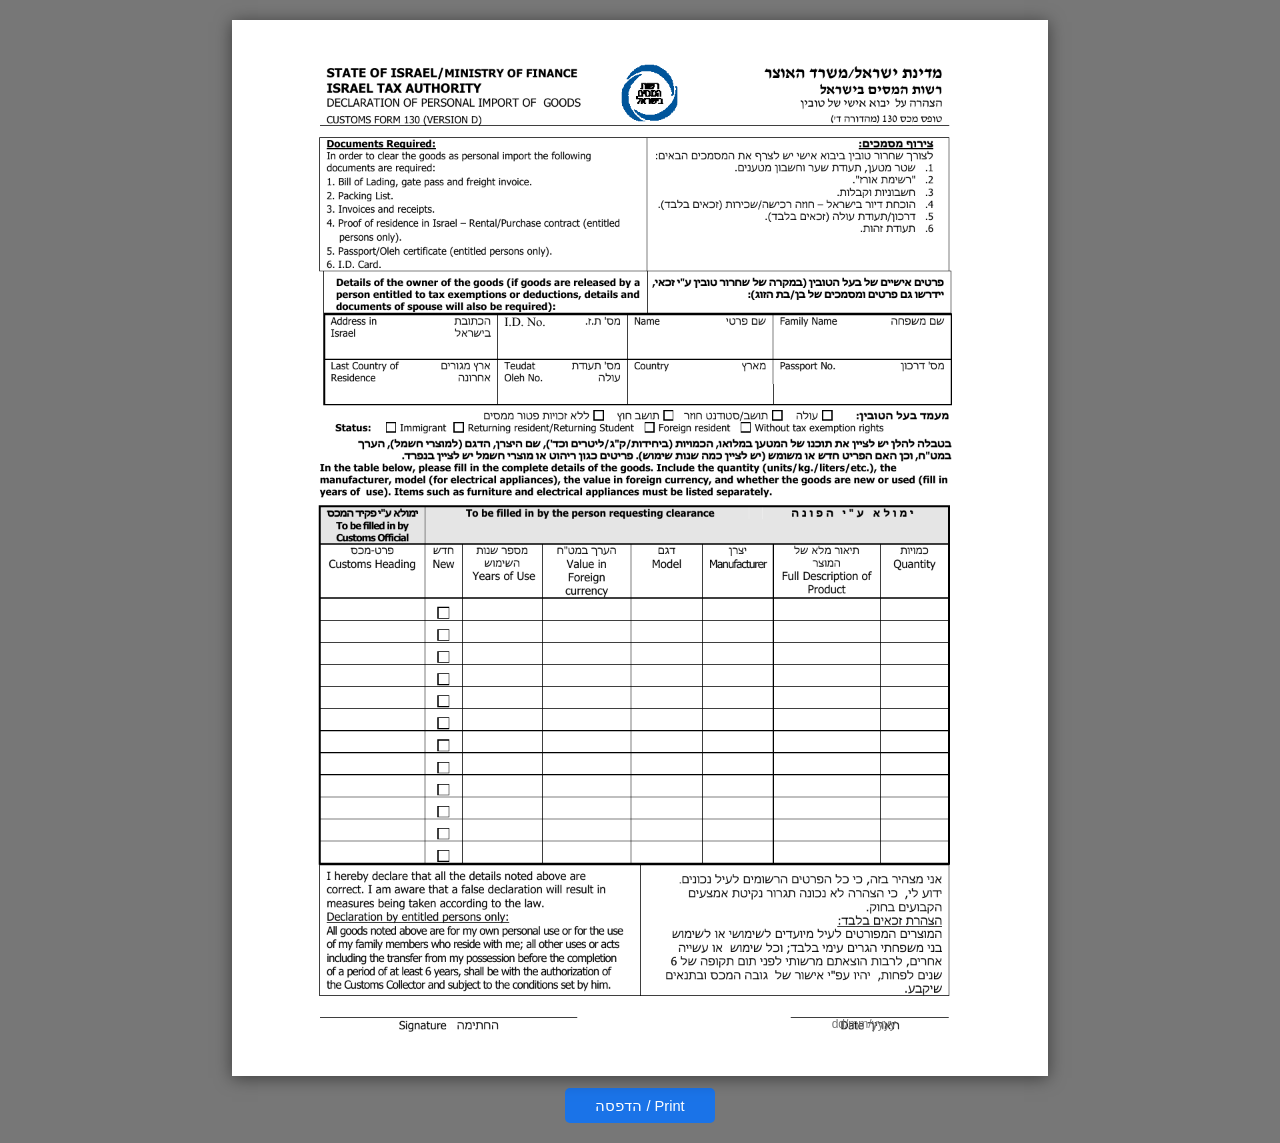
==== 130.html @ 9342ee5e "added 23 & 130 forms" ====
<!DOCTYPE html>
<html lang="he">
<head>
<meta charset="UTF-8">
<meta name="viewport" content="width=device-width, initial-scale=1.0">
<title>טופס מכס 130 – הצהרה על יבוא אישי של טובין</title>
<style>
* { box-sizing: border-box; margin: 0; padding: 0; }

:root {
  --page-w: 216mm;
  --page-h: 279.4mm;
}

body {
  min-height: 100vh;
  padding: 20px;
  background: #777;
  display: flex;
  flex-direction: column;
  align-items: center;
  gap: 12px;
  font-family: Arial, sans-serif;
}

.page {
  position: relative;
  width: var(--page-w);
  height: var(--page-h);
  background: #fff url("form130-original.png") center / 100% 100% no-repeat;
  box-shadow: 0 2px 16px rgba(0,0,0,.5);
  overflow: hidden;
}

.field {
  position: absolute;
  border: 0;
  outline: 0;
  background: transparent;
  padding: 0 2px;
  font: 9pt Arial, sans-serif;
  line-height: 1;
  color: #000;
}

.field:focus {
  background: rgba(210,235,255,.55);
  outline: 1px solid rgba(0,100,180,.45);
}

.rtl { direction: rtl; text-align: right; }
.center { text-align: center; }

.check {
  position: absolute;
  width: 13px;
  height: 13px;
  margin: 0;
  opacity: 0;
  cursor: pointer;
}

.tick {
  position: absolute;
  pointer-events: none;
  font: bold 11pt Arial, sans-serif;
  line-height: 1;
  color: #000;
}

.pbtn {
  padding: 9px 30px;
  font: 11pt Arial, sans-serif;
  background: #1a73e8;
  color: #fff;
  border: none;
  border-radius: 5px;
  cursor: pointer;
}
.pbtn:hover { background: #1255a8; }

@media print {
  @page { size: letter portrait; margin: 0; }
  body { padding: 0; margin: 0; background: none; }
  .page {
    width: var(--page-w);
    height: var(--page-h);
    box-shadow: none;
  }
  .field:focus { background: transparent; outline: 0; }
  .field::placeholder { color: transparent; }
  .pbtn { display: none; }
  * { -webkit-print-color-adjust: exact; print-color-adjust: exact; }
}
</style>
</head>
<body>

<div class="page" id="thePage" aria-label="טופס מכס 130">
  <input class="field rtl" data-x="118" data-y="405" data-w="250" data-h="24" aria-label="Address in Israel">
  <input class="field" data-x="338" data-y="405" data-w="155" data-h="24" maxlength="12" aria-label="I.D. No.">
  <input class="field" data-x="507" data-y="405" data-w="175" data-h="24" aria-label="Name">
  <input class="field" data-x="686" data-y="405" data-w="214" data-h="24" aria-label="Family Name">

  <input class="field" data-x="118" data-y="463" data-w="250" data-h="24" aria-label="Last Country of Residence">
  <input class="field" data-x="338" data-y="463" data-w="155" data-h="24" aria-label="Teudat Oleh No.">
  <input class="field" data-x="507" data-y="463" data-w="175" data-h="24" aria-label="Country">
  <input class="field" data-x="686" data-y="463" data-w="214" data-h="24" aria-label="Passport No.">

  <input type="checkbox" class="check" name="status" value="immigrant" data-x="193" data-y="504" aria-label="Immigrant">
  <input type="checkbox" class="check" name="status" value="returning" data-x="278" data-y="504" aria-label="Returning resident or student">
  <input type="checkbox" class="check" name="status" value="foreign" data-x="433" data-y="504" aria-label="Foreign resident">
  <input type="checkbox" class="check" name="status" value="notax" data-x="549" data-y="504" aria-label="Without tax exemption rights">

  <div id="goodsFields"></div>

  <input class="field" data-x="110" data-y="1242" data-w="325" data-h="25" aria-label="Signature">
  <input class="field center" id="sigDate" data-x="667" data-y="1242" data-w="245" data-h="25" placeholder="dd/mm/yyyy" maxlength="10" aria-label="Date">
</div>

<button class="pbtn" onclick="window.print()">הדפסה / Print</button>

<script>
const BASE_W = 1020;
const BASE_H = 1320;

function place(el) {
  const x = parseFloat(el.dataset.x);
  const y = parseFloat(el.dataset.y);
  const w = parseFloat(el.dataset.w || 13);
  const h = parseFloat(el.dataset.h || 13);
  el.style.left = (x / BASE_W * 100) + '%';
  el.style.top = (y / BASE_H * 100) + '%';
  el.style.width = (w / BASE_W * 100) + '%';
  el.style.height = (h / BASE_H * 100) + '%';
}

function addField(parent, x, y, w, h, className = '') {
  const input = document.createElement('input');
  input.className = `field ${className}`.trim();
  input.dataset.x = x;
  input.dataset.y = y;
  input.dataset.w = w;
  input.dataset.h = h;
  parent.appendChild(input);
  place(input);
  return input;
}

function addCheck(parent, x, y) {
  const input = document.createElement('input');
  input.type = 'checkbox';
  input.className = 'check';
  input.dataset.x = x;
  input.dataset.y = y;
  parent.appendChild(input);
  place(input);
  return input;
}

function attachTick(input) {
  const tick = document.createElement('span');
  tick.className = 'tick';
  input.parentElement.appendChild(tick);
  const syncPosition = () => {
    tick.style.left = input.style.left;
    tick.style.top = input.style.top;
    tick.style.width = input.style.width;
    tick.style.height = input.style.height;
  };
  const syncValue = () => {
    tick.textContent = input.checked ? '✓' : '';
  };
  syncPosition();
  syncValue();
  input.addEventListener('change', syncValue);
  return tick;
}

const goods = document.getElementById('goodsFields');
const cols = [
  [112, 127, 'center'],
  [242, 43, 'center'],
  [288, 98, 'center'],
  [390, 107, 'center'],
  [501, 84, 'center'],
  [590, 84, 'center'],
  [680, 128, 'rtl'],
  [813, 82, 'center']
];
const rowTop = 727;
const rowH = 27.5;
for (let row = 0; row < 12; row++) {
  const y = rowTop + row * rowH + 3;
  cols.forEach(([x, w, className], index) => {
    if (index === 1) addCheck(goods, x + 17, y + 2);
    else addField(goods, x + 3, y, w - 6, 20, className);
  });
}

document.querySelectorAll('[data-x]').forEach(place);
document.querySelectorAll('.check').forEach(attachTick);

document.querySelectorAll('input[name="status"]').forEach(input => {
  input.addEventListener('change', () => {
    if (!input.checked) return;
    document.querySelectorAll('input[name="status"]').forEach(other => {
      if (other !== input) {
        other.checked = false;
        other.dispatchEvent(new Event('change'));
      }
    });
  });
});

const sigDate = document.getElementById('sigDate');
sigDate.addEventListener('keydown', event => {
  if (event.key === 'Backspace' && sigDate.value.endsWith('/')) {
    event.preventDefault();
    sigDate.value = sigDate.value.slice(0, -1);
  }
});
sigDate.addEventListener('input', () => {
  const digits = sigDate.value.replace(/\D/g, '').slice(0, 8);
  let value = digits.slice(0, 2);
  if (digits.length > 2) value += '/' + digits.slice(2, 4);
  if (digits.length > 4) value += '/' + digits.slice(4, 8);
  sigDate.value = value;
});
</script>
</body>
</html>
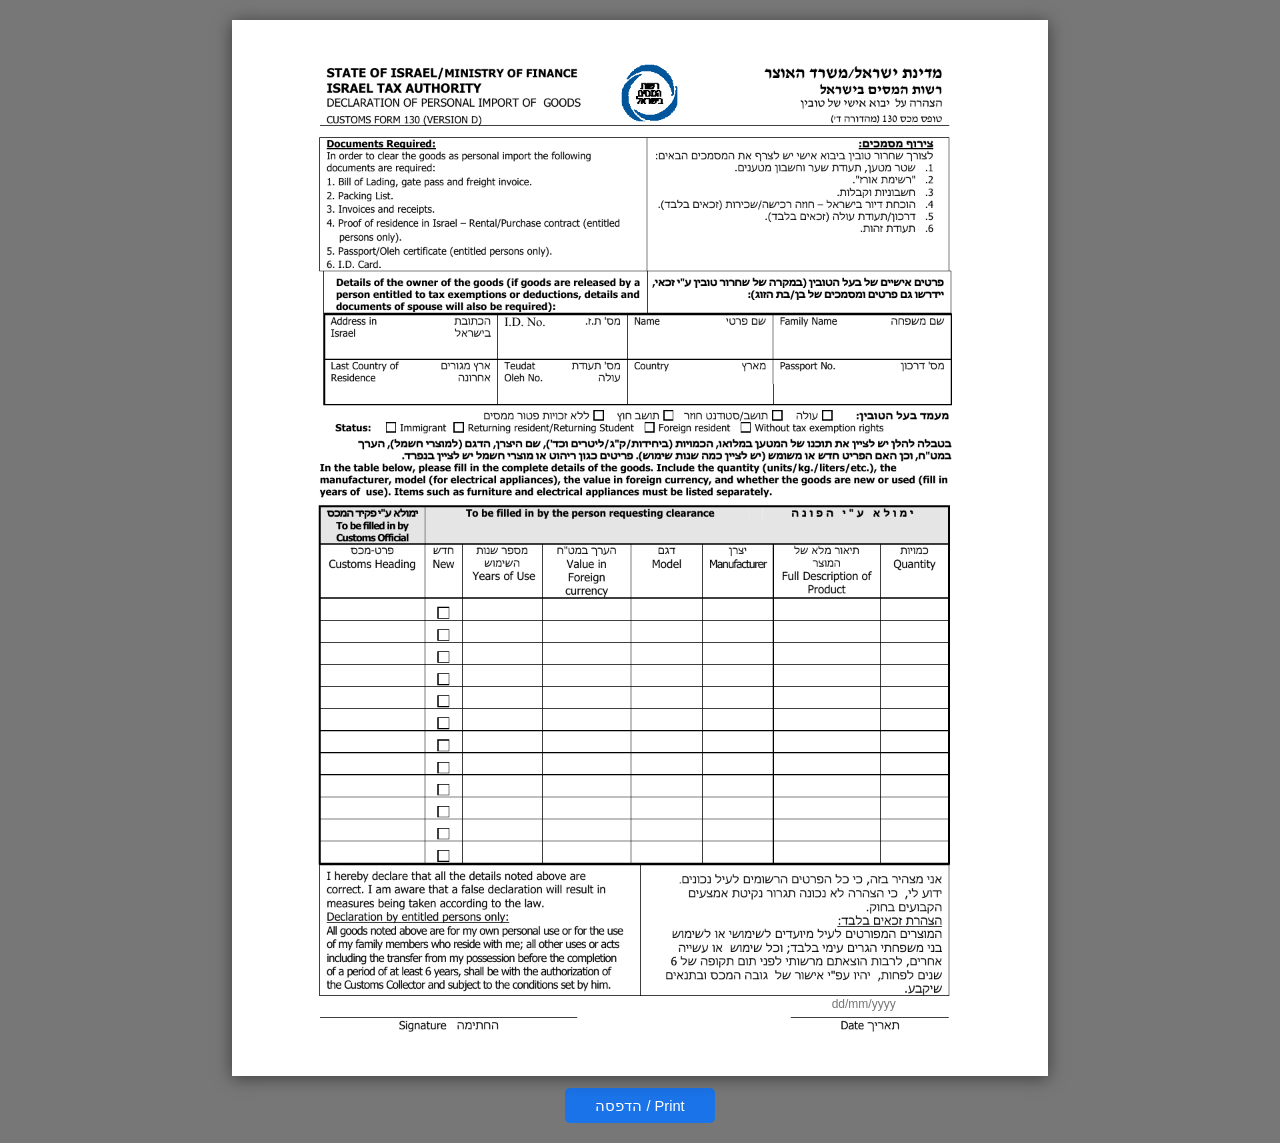
==== commit ab450221: "fixed bottom fields placment on 130 form" ====
--- a/130.html
+++ b/130.html
@@ -114,8 +114,8 @@
 
   <div id="goodsFields"></div>
 
-  <input class="field" data-x="110" data-y="1242" data-w="325" data-h="25" aria-label="Signature">
-  <input class="field center" id="sigDate" data-x="667" data-y="1242" data-w="245" data-h="25" placeholder="dd/mm/yyyy" maxlength="10" aria-label="Date">
+  <input class="field" data-x="110" data-y="1220" data-w="325" data-h="20" aria-label="Signature">
+  <input class="field center" id="sigDate" data-x="667" data-y="1220" data-w="245" data-h="20" placeholder="dd/mm/yyyy" maxlength="10" aria-label="Date">
 </div>
 
 <button class="pbtn" onclick="window.print()">הדפסה / Print</button>
